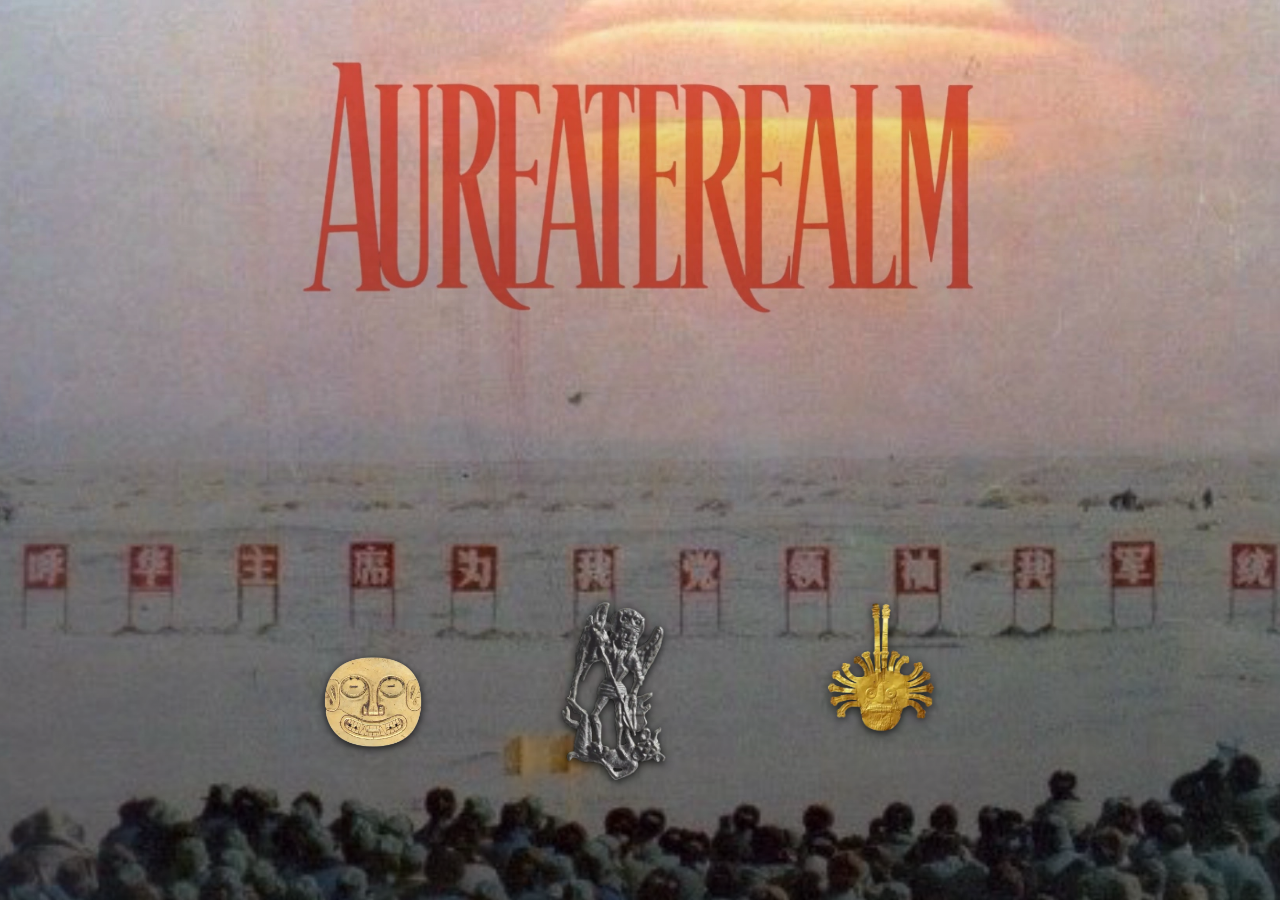
==== index.html @ 4018334d "Add files via upload" ====
<!DOCTYPE html>
<html lang="en">

<head>
    <meta charset="UTF-8">
    <meta name="viewport" content="width=device-width, initial-scale=1.0">

    <meta name="description" content="Aureate Realm - A minimalist experience">

    <!-- Open Graph / Facebook -->
    <meta property="og:type" content="website">
    <meta property="og:url" content="https://aureaterealm.com/">
    <meta property="og:title" content="Aureate Realm">
    <meta property="og:description"
        content="A minimalist experience exploring the golden boundaries of design and digital products.">
    <meta property="og:image" content="./images/background_pc.webp">

    <!-- Twitter -->
    <meta property="twitter:card" content="summary_large_image">
    <meta property="twitter:title" content="Aureate Realm">
    <meta property="twitter:description"
        content="A minimalist experience exploring the golden boundaries of design and digital products.">
    <meta property="twitter:image" content="./images/background_pc.webp">

    <title>Aureate Realm</title>
    <link rel="stylesheet" href="style.css">
    <link rel="preconnect" href="https://fonts.googleapis.com">
    <link rel="preconnect" href="https://fonts.gstatic.com" crossorigin>
    <link
        href="https://fonts.googleapis.com/css2?family=Inter:wght@300;400;600;700&family=Cinzel+Decorative:wght@400;700&display=swap"
        rel="stylesheet">
</head>

<body>
    <div class="overlay"></div>

    <main class="container">
        <section class="logo-section">
            <nav class="icons-row" aria-label="Product and Social Links">
                <div class="carousel">
                    <a href="#" class="icon-wrapper" aria-label="Digital Products">
                        <img src="./images/icon1.webp" alt="" class="icon" aria-hidden="true">
                        <span class="icon-label">Playlist</span>
                    </a>
                    <a href="#" class="icon-wrapper" aria-label="Shopify Store">
                        <img src="./images/icon2.webp" alt="" class="icon" aria-hidden="true">
                        <span class="icon-label">Shopify</span>
                    </a>
                    <a href="./digital-products.html" class="icon-wrapper" aria-label="Music Playlist">
                        <img src="./images/icon3.webp" alt="" class="icon" aria-hidden="true">
                        <span class="icon-label">Digital Products</span>
                    </a>
                </div>
            </nav>
        </section>
    </main>

    <script src="app.js"></script>
</body>

</html>
---- style.css ----
:root {
    --primary-font: 'Inter', -apple-system, BlinkMacSystemFont, 'Segoe UI', sans-serif;
    --accent-font: 'Cinzel Decorative', serif;
    --bg-overlay: linear-gradient(transparent, rgba(0, 0, 0, 0.5));
    --text-color: #ffffff;
    --shadow-heavy: 0 4px 12px rgba(0, 0, 0, 0.3);
    --shadow-icon: 0 2px 4px rgba(0, 0, 0, 0.8);
    --transition-standard: 0.3s ease;
    --transition-smooth: 0.4s cubic-bezier(0.25, 1, 0.5, 1);

    /* New variables for consistent positioning */
    --icon-1-y: 15px;
    --icon-3-y: -20px;
    --icon-3-base-scale: 1.2;
    --icon-3-hover-scale: 1.3;
    --icon-3-active-scale: 1.25;
}

* {
    margin: 0;
    padding: 0;
    box-sizing: border-box;
}

body {
    font-family: var(--primary-font);
    height: 100vh;
    overflow: hidden;
    background-image: url('./images/background_pc.webp');
    background-size: cover;
    background-position: center;
    background-repeat: no-repeat;
    background-attachment: fixed;
    position: relative;
    display: flex;
    flex-direction: column;
}

.overlay {
    position: absolute;
    inset: 0;
    background-image: var(--bg-overlay);
    z-index: 1;
    pointer-events: none;
}

.container {
    position: relative;
    z-index: 2;
    height: 100vh;
    width: 100%;
    display: flex;
    align-items: center;
    justify-content: center;
    padding: 2rem;
}

.logo-section {
    display: flex;
    flex-direction: column;
    align-items: center;
    justify-content: flex-start;
    padding-top: 60vh;
    height: 100%;
    width: 100%;
    max-width: 1200px;
}

.icons-row {
    display: flex;
    justify-content: center;
    align-items: center;
    gap: 4rem;
    animation: fadeIn 1.5s ease-out;
}

.carousel {
    display: flex;
    justify-content: center;
    align-items: center;
    gap: 4rem;
}

.icon-wrapper {
    display: flex;
    flex-direction: column;
    align-items: center;
    gap: 1rem;
    position: relative;
    text-decoration: none;
    color: inherit;
    cursor: pointer;
    touch-action: manipulation;
    /* Critical for mobile scroll */
    -webkit-tap-highlight-color: transparent;
    /* Removes black tap box on mobile */
}

.icon {
    width: auto;
    max-width: 200px;
    height: 230px;
    /* Fixed height aligns text */
    object-fit: contain;
    transition: transform var(--transition-standard), opacity var(--transition-standard), filter var(--transition-standard);
    filter: drop-shadow(var(--shadow-icon));
}

/* Child 1 - Properly handle transforms in all states */
.icon-wrapper:nth-child(1) .icon {
    transform: translateY(var(--icon-1-y));
}

.icon-wrapper:nth-child(1):hover .icon {
    transform: translateY(var(--icon-1-y)) scale(1.1);
}

.icon-wrapper:nth-child(1).active .icon {
    transform: translateY(var(--icon-1-y)) scale(1.15);
}

/* Child 2 - Explicit hover/active states for consistency */
.icon-wrapper:nth-child(2):hover .icon {
    transform: scale(1.1);
}

.icon-wrapper:nth-child(2).active .icon {
    transform: scale(1.15);
}

/* Child 3 - CRITICAL FIX: Proper transform combinations */
.icon-wrapper:nth-child(3) .icon {
    max-width: 250px;
    transform: translateY(var(--icon-3-y)) scale(var(--icon-3-base-scale));
    transform-origin: center center;
}

.icon-wrapper:nth-child(3):hover .icon {
    transform: translateY(var(--icon-3-y)) scale(var(--icon-3-hover-scale));
}

.icon-wrapper:nth-child(3).active .icon {
    transform: translateY(var(--icon-3-y)) scale(var(--icon-3-active-scale));
}

.icon-label {
    font-family: var(--accent-font);
    font-size: 1.5rem;
    /* Increased from 1.25rem */
    font-weight: 700;
    color: var(--text-color);
    text-shadow: 0 2px 8px rgba(0, 0, 0, 0.8);
    opacity: 0;
    transform: translateY(-10px);
    transition: opacity var(--transition-standard), transform var(--transition-standard);
    pointer-events: none;
    white-space: nowrap;
}

.icon-wrapper:hover .icon-label {
    opacity: 1;
    transform: translateY(0);
}

@keyframes fadeIn {
    from {
        opacity: 0;
        transform: translateY(20px);
    }

    to {
        opacity: 1;
        transform: translateY(0);
    }
}

/* Desktop */
@media (min-width: 769px) {
    .icon-wrapper:hover .icon {
        filter: drop-shadow(0 0 15px rgba(255, 255, 255, 0.6));
    }
}

/* Mobile */
@media (max-width: 768px) {
    body {
        background-image: url('./images/background_mobile.webp');
        background-size: cover;
        background-position: center;
        background-attachment: scroll;
        overflow: hidden;
    }

    .container {
        padding: 1rem;
        perspective: 1000px;
        overflow: hidden;
    }

    .logo-section {
        display: flex;
        flex-direction: column;
        align-items: center;
        justify-content: flex-start;
        padding-top: 70%;
        width: 100%;
        height: 100%;
    }

    .icons-row {
        gap: 0;
        width: 100%;
        height: 320px;
        position: relative;
        display: flex;
        justify-content: center;
        align-items: center;
        perspective: 1000px;
        z-index: 10;
        margin: 0;
    }

    .carousel {
        width: 100px;
        height: 100px;
        position: relative;
        transform-style: preserve-3d;
        transition: transform 0.5s cubic-bezier(0.25, 1, 0.5, 1);
        will-change: transform;
    }

    .icon-wrapper {
        position: absolute;
        top: 0;
        left: 0;
        width: 100%;
        height: 100%;
        display: flex;
        flex-direction: column;
        align-items: center;
        justify-content: center;
        touch-action: manipulation;
        /* Critical for mobile scroll */
    }

    .icon-wrapper:nth-child(1) {
        transform: rotateY(0deg) translateZ(120px);
    }

    .icon-wrapper:nth-child(2) {
        transform: rotateY(120deg) translateZ(120px);
    }

    .icon-wrapper:nth-child(3) {
        transform: rotateY(240deg) translateZ(120px);
    }

    .icon {
        max-width: 150px;
        max-height: 150px;
        transition: transform var(--transition-smooth), filter var(--transition-smooth);
        filter: brightness(0.5) blur(1px);
    }

    /* Mobile-specific positioning with proper transform combinations */
    .icon-wrapper:nth-child(1) .icon {
        transform: translateY(10px);
    }

    .icon-wrapper:nth-child(1).active .icon {
        transform: translateY(10px) scale(1.1);
    }

    .icon-wrapper:nth-child(3) .icon {
        max-width: 210px;
        max-height: 210px;
        transform: translateY(-10px) scale(1.05);
    }

    .icon-wrapper:nth-child(3).active .icon,
    .icon-wrapper:nth-child(3):hover .icon {
        transform: translateY(-10px) scale(1.15);
    }

    .icon-label {
        margin-top: 0.5rem;
        font-size: 1.2rem;
        /* Increased from 1rem */
        opacity: 0;
        transform: translateY(10px);
        transition: all 0.3s ease;
        text-align: center;
        position: absolute;
        bottom: -60px;
        /* Lowered to clear larger icon */
        text-shadow: 0 2px 4px rgba(0, 0, 0, 0.8);
        pointer-events: none;
    }

    .icon-wrapper.active .icon {
        filter: brightness(1) blur(0) drop-shadow(0 0 15px rgba(255, 255, 255, 0.6));
    }

    .icon-wrapper.active .icon-label {
        opacity: 1;
        transform: translateY(0);
    }
}
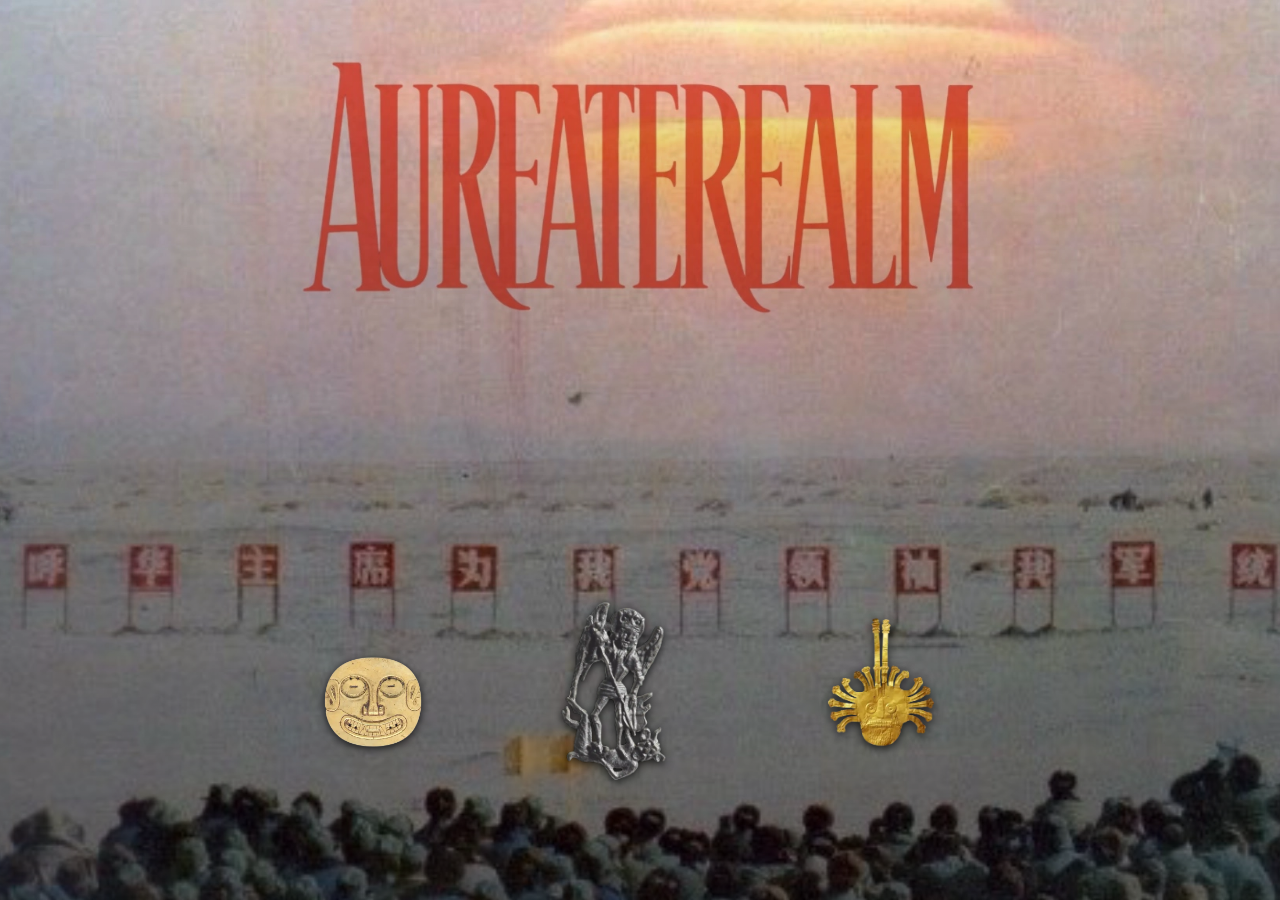
==== commit 69cbdd45: "Add files via upload" ====
--- a/index.html
+++ b/index.html
@@ -13,14 +13,14 @@
     <meta property="og:title" content="Aureate Realm">
     <meta property="og:description"
         content="A minimalist experience exploring the golden boundaries of design and digital products.">
-    <meta property="og:image" content="./images/background_pc.webp">
+    <meta property="og:image" content="./images/landing/background_pc.webp">
 
     <!-- Twitter -->
     <meta property="twitter:card" content="summary_large_image">
     <meta property="twitter:title" content="Aureate Realm">
     <meta property="twitter:description"
         content="A minimalist experience exploring the golden boundaries of design and digital products.">
-    <meta property="twitter:image" content="./images/background_pc.webp">
+    <meta property="twitter:image" content="./images/landing/background_pc.webp">
 
     <title>Aureate Realm</title>
     <link rel="stylesheet" href="style.css">
@@ -38,16 +38,17 @@
         <section class="logo-section">
             <nav class="icons-row" aria-label="Product and Social Links">
                 <div class="carousel">
-                    <a href="#" class="icon-wrapper" aria-label="Digital Products">
-                        <img src="./images/icon1.webp" alt="" class="icon" aria-hidden="true">
+                    <a href="https://open.spotify.com/playlist/2P3VgKkwGYKbZaj9J1uBGB?si=WTMp05fjRBatyTLPcx2xnw&pi=XYApmKjQQz-xS"
+                        class="icon-wrapper" aria-label="Digital Products" target="_blank">
+                        <img src="./images/icons/icon1.webp" alt="" class="icon" aria-hidden="true">
                         <span class="icon-label">Playlist</span>
                     </a>
                     <a href="#" class="icon-wrapper" aria-label="Shopify Store">
-                        <img src="./images/icon2.webp" alt="" class="icon" aria-hidden="true">
+                        <img src="./images/icons/icon2.webp" alt="" class="icon" aria-hidden="true">
                         <span class="icon-label">Shopify</span>
                     </a>
-                    <a href="./digital-products.html" class="icon-wrapper" aria-label="Music Playlist">
-                        <img src="./images/icon3.webp" alt="" class="icon" aria-hidden="true">
+                    <a href="./digital_products.html" class="icon-wrapper" aria-label="Music Playlist">
+                        <img src="./images/icons/icon3.webp" alt="" class="icon" aria-hidden="true">
                         <span class="icon-label">Digital Products</span>
                     </a>
                 </div>
--- a/style.css
+++ b/style.css
@@ -10,7 +10,7 @@
 
     /* New variables for consistent positioning */
     --icon-1-y: 15px;
-    --icon-3-y: -20px;
+    --icon-3-y: -5px;
     --icon-3-base-scale: 1.2;
     --icon-3-hover-scale: 1.3;
     --icon-3-active-scale: 1.25;
@@ -26,7 +26,7 @@
     font-family: var(--primary-font);
     height: 100vh;
     overflow: hidden;
-    background-image: url('./images/background_pc.webp');
+    background-image: url('./images/landing/background_pc.webp');
     background-size: cover;
     background-position: center;
     background-repeat: no-repeat;
@@ -184,7 +184,7 @@
 /* Mobile */
 @media (max-width: 768px) {
     body {
-        background-image: url('./images/background_mobile.webp');
+        background-image: url('./images/landing/background_mobile.webp');
         background-size: cover;
         background-position: center;
         background-attachment: scroll;
